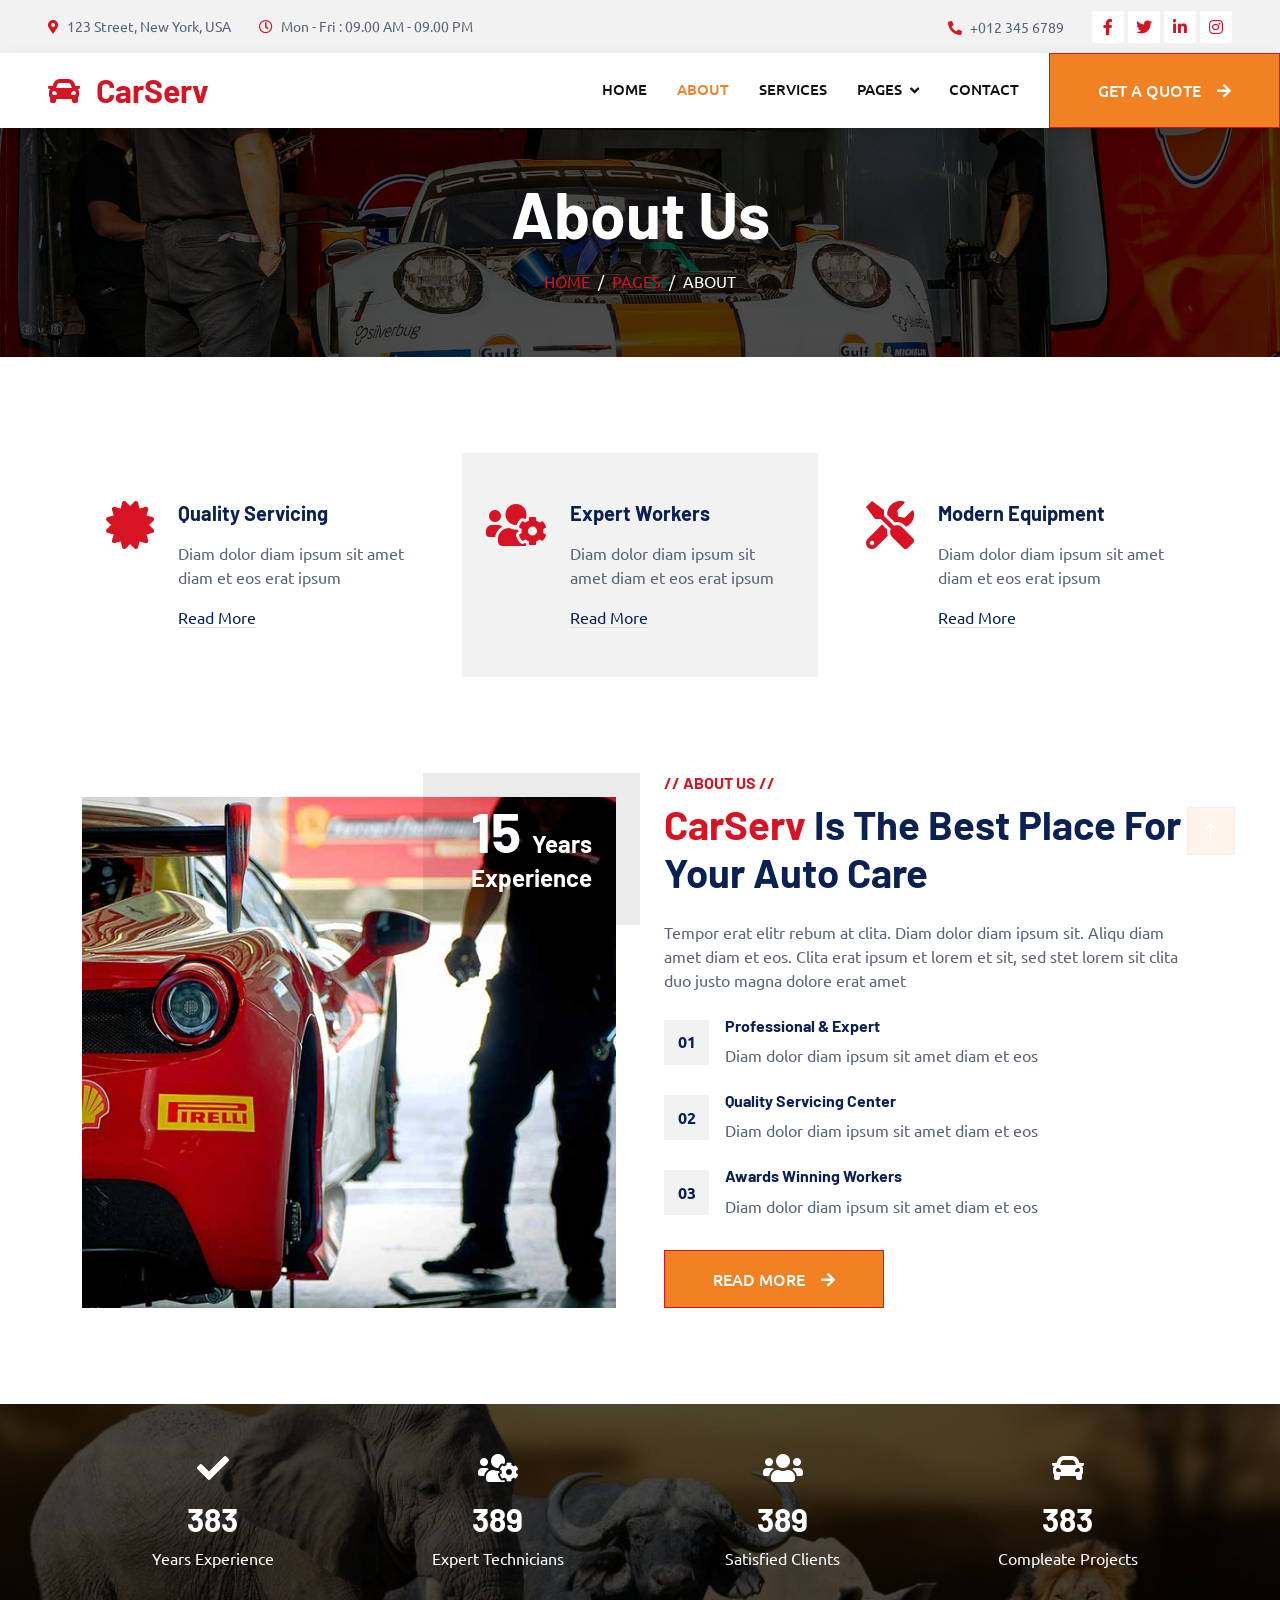
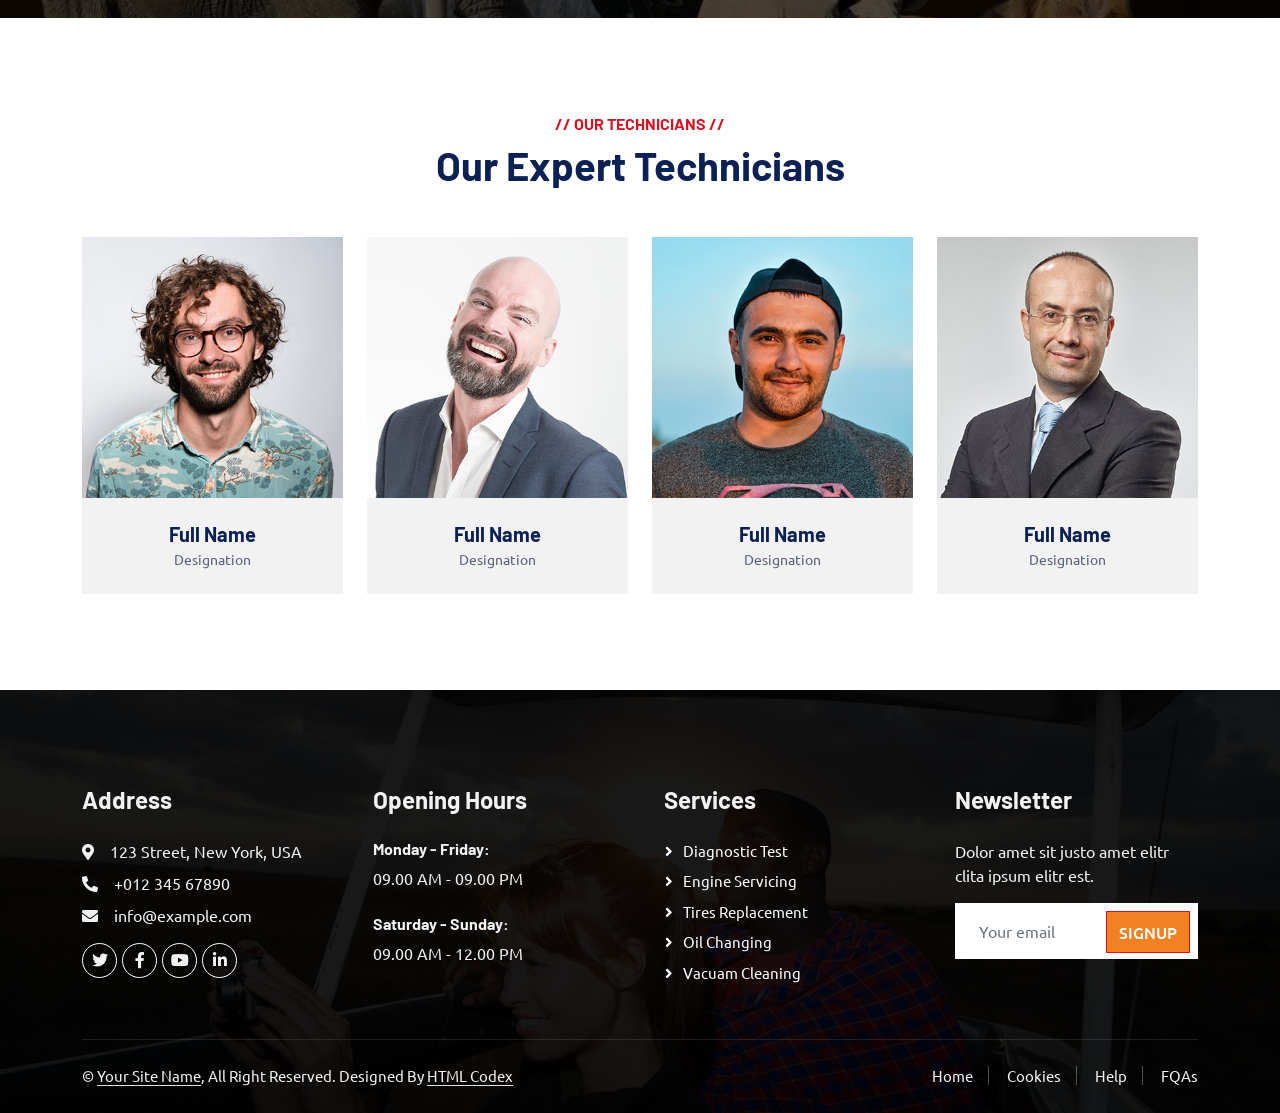
==== about.html @ f70b6764 "Add files via upload" ====
<!DOCTYPE html>
<html lang="en">

<head>
    <meta charset="utf-8">
    <title>CarServ - Car Repair HTML Template</title>
    <meta content="width=device-width, initial-scale=1.0" name="viewport">
    <meta content="" name="keywords">
    <meta content="" name="description">

    <!-- Favicon -->
    <link href="img/favicon.ico" rel="icon">

    <!-- Google Web Fonts -->
    <link rel="preconnect" href="https://fonts.googleapis.com">
    <link rel="preconnect" href="https://fonts.gstatic.com" crossorigin>
    <link href="https://fonts.googleapis.com/css2?family=Barlow:wght@600;700&family=Ubuntu:wght@400;500&display=swap" rel="stylesheet"> 

    <!-- Icon Font Stylesheet -->
    <link href="https://cdnjs.cloudflare.com/ajax/libs/font-awesome/5.10.0/css/all.min.css" rel="stylesheet">
    <link href="https://cdn.jsdelivr.net/npm/bootstrap-icons@1.4.1/font/bootstrap-icons.css" rel="stylesheet">

    <!-- Libraries Stylesheet -->
    <link href="lib/animate/animate.min.css" rel="stylesheet">
    <link href="lib/owlcarousel/assets/owl.carousel.min.css" rel="stylesheet">
    <link href="lib/tempusdominus/css/tempusdominus-bootstrap-4.min.css" rel="stylesheet" />

    <!-- Customized Bootstrap Stylesheet -->
    <link href="css/bootstrap.min.css" rel="stylesheet">

    <!-- Template Stylesheet -->
    <link href="css/style.css" rel="stylesheet">
</head>

<body>
    <!-- Spinner Start -->
    <div id="spinner" class="show bg-white position-fixed translate-middle w-100 vh-100 top-50 start-50 d-flex align-items-center justify-content-center">
        <div class="spinner-border text-primary" style="width: 3rem; height: 3rem;" role="status">
            <span class="sr-only">Loading...</span>
        </div>
    </div>
    <!-- Spinner End -->


    <!-- Topbar Start -->
    <div class="container-fluid bg-light p-0">
        <div class="row gx-0 d-none d-lg-flex">
            <div class="col-lg-7 px-5 text-start">
                <div class="h-100 d-inline-flex align-items-center py-3 me-4">
                    <small class="fa fa-map-marker-alt text-primary me-2"></small>
                    <small>123 Street, New York, USA</small>
                </div>
                <div class="h-100 d-inline-flex align-items-center py-3">
                    <small class="far fa-clock text-primary me-2"></small>
                    <small>Mon - Fri : 09.00 AM - 09.00 PM</small>
                </div>
            </div>
            <div class="col-lg-5 px-5 text-end">
                <div class="h-100 d-inline-flex align-items-center py-3 me-4">
                    <small class="fa fa-phone-alt text-primary me-2"></small>
                    <small>+012 345 6789</small>
                </div>
                <div class="h-100 d-inline-flex align-items-center">
                    <a class="btn btn-sm-square bg-white text-primary me-1" href=""><i class="fab fa-facebook-f"></i></a>
                    <a class="btn btn-sm-square bg-white text-primary me-1" href=""><i class="fab fa-twitter"></i></a>
                    <a class="btn btn-sm-square bg-white text-primary me-1" href=""><i class="fab fa-linkedin-in"></i></a>
                    <a class="btn btn-sm-square bg-white text-primary me-0" href=""><i class="fab fa-instagram"></i></a>
                </div>
            </div>
        </div>
    </div>
    <!-- Topbar End -->


    <!-- Navbar Start -->
    <nav class="navbar navbar-expand-lg bg-white navbar-light shadow sticky-top p-0">
        <a href="index.html" class="navbar-brand d-flex align-items-center px-4 px-lg-5">
            <h2 class="m-0 text-primary"><i class="fa fa-car me-3"></i>CarServ</h2>
        </a>
        <button type="button" class="navbar-toggler me-4" data-bs-toggle="collapse" data-bs-target="#navbarCollapse">
            <span class="navbar-toggler-icon"></span>
        </button>
        <div class="collapse navbar-collapse" id="navbarCollapse">
            <div class="navbar-nav ms-auto p-4 p-lg-0">
                <a href="index.html" class="nav-item nav-link">Home</a>
                <a href="about.html" class="nav-item nav-link active">About</a>
                <a href="service.html" class="nav-item nav-link">Services</a>
                <div class="nav-item dropdown">
                    <a href="#" class="nav-link dropdown-toggle" data-bs-toggle="dropdown">Pages</a>
                    <div class="dropdown-menu fade-up m-0">
                        <a href="booking.html" class="dropdown-item">Booking</a>
                        <a href="team.html" class="dropdown-item">Technicians</a>
                        <a href="testimonial.html" class="dropdown-item">Testimonial</a>
                        <a href="404.html" class="dropdown-item">404 Page</a>
                    </div>
                </div>
                <a href="contact.html" class="nav-item nav-link">Contact</a>
            </div>
            <a href="" class="btn btn-primary py-4 px-lg-5 d-none d-lg-block">Get A Quote<i class="fa fa-arrow-right ms-3"></i></a>
        </div>
    </nav>
    <!-- Navbar End -->


    <!-- Page Header Start -->
    <div class="container-fluid page-header mb-5 p-0" style="background-image: url(img/carousel-bg-1.jpg);">
        <div class="container-fluid page-header-inner py-5">
            <div class="container text-center">
                <h1 class="display-3 text-white mb-3 animated slideInDown">About Us</h1>
                <nav aria-label="breadcrumb">
                    <ol class="breadcrumb justify-content-center text-uppercase">
                        <li class="breadcrumb-item"><a href="#">Home</a></li>
                        <li class="breadcrumb-item"><a href="#">Pages</a></li>
                        <li class="breadcrumb-item text-white active" aria-current="page">About</li>
                    </ol>
                </nav>
            </div>
        </div>
    </div>
    <!-- Page Header End -->


    <!-- Service Start -->
    <div class="container-xxl py-5">
        <div class="container">
            <div class="row g-4">
                <div class="col-lg-4 col-md-6 wow fadeInUp" data-wow-delay="0.1s">
                    <div class="d-flex py-5 px-4">
                        <i class="fa fa-certificate fa-3x text-primary flex-shrink-0"></i>
                        <div class="ps-4">
                            <h5 class="mb-3">Quality Servicing</h5>
                            <p>Diam dolor diam ipsum sit amet diam et eos erat ipsum</p>
                            <a class="text-secondary border-bottom" href="">Read More</a>
                        </div>
                    </div>
                </div>
                <div class="col-lg-4 col-md-6 wow fadeInUp" data-wow-delay="0.3s">
                    <div class="d-flex bg-light py-5 px-4">
                        <i class="fa fa-users-cog fa-3x text-primary flex-shrink-0"></i>
                        <div class="ps-4">
                            <h5 class="mb-3">Expert Workers</h5>
                            <p>Diam dolor diam ipsum sit amet diam et eos erat ipsum</p>
                            <a class="text-secondary border-bottom" href="">Read More</a>
                        </div>
                    </div>
                </div>
                <div class="col-lg-4 col-md-6 wow fadeInUp" data-wow-delay="0.5s">
                    <div class="d-flex py-5 px-4">
                        <i class="fa fa-tools fa-3x text-primary flex-shrink-0"></i>
                        <div class="ps-4">
                            <h5 class="mb-3">Modern Equipment</h5>
                            <p>Diam dolor diam ipsum sit amet diam et eos erat ipsum</p>
                            <a class="text-secondary border-bottom" href="">Read More</a>
                        </div>
                    </div>
                </div>
            </div>
        </div>
    </div>
    <!-- Service End -->


    <!-- About Start -->
    <div class="container-xxl py-5">
        <div class="container">
            <div class="row g-5">
                <div class="col-lg-6 pt-4" style="min-height: 400px;">
                    <div class="position-relative h-100 wow fadeIn" data-wow-delay="0.1s">
                        <img class="position-absolute img-fluid w-100 h-100" src="img/about.jpg" style="object-fit: cover;" alt="">
                        <div class="position-absolute top-0 end-0 mt-n4 me-n4 py-4 px-5" style="background: rgba(0, 0, 0, .08);">
                            <h1 class="display-4 text-white mb-0">15 <span class="fs-4">Years</span></h1>
                            <h4 class="text-white">Experience</h4>
                        </div>
                    </div>
                </div>
                <div class="col-lg-6">
                    <h6 class="text-primary text-uppercase">// About Us //</h6>
                    <h1 class="mb-4"><span class="text-primary">CarServ</span> Is The Best Place For Your Auto Care</h1>
                    <p class="mb-4">Tempor erat elitr rebum at clita. Diam dolor diam ipsum sit. Aliqu diam amet diam et eos. Clita erat ipsum et lorem et sit, sed stet lorem sit clita duo justo magna dolore erat amet</p>
                    <div class="row g-4 mb-3 pb-3">
                        <div class="col-12 wow fadeIn" data-wow-delay="0.1s">
                            <div class="d-flex">
                                <div class="bg-light d-flex flex-shrink-0 align-items-center justify-content-center mt-1" style="width: 45px; height: 45px;">
                                    <span class="fw-bold text-secondary">01</span>
                                </div>
                                <div class="ps-3">
                                    <h6>Professional & Expert</h6>
                                    <span>Diam dolor diam ipsum sit amet diam et eos</span>
                                </div>
                            </div>
                        </div>
                        <div class="col-12 wow fadeIn" data-wow-delay="0.3s">
                            <div class="d-flex">
                                <div class="bg-light d-flex flex-shrink-0 align-items-center justify-content-center mt-1" style="width: 45px; height: 45px;">
                                    <span class="fw-bold text-secondary">02</span>
                                </div>
                                <div class="ps-3">
                                    <h6>Quality Servicing Center</h6>
                                    <span>Diam dolor diam ipsum sit amet diam et eos</span>
                                </div>
                            </div>
                        </div>
                        <div class="col-12 wow fadeIn" data-wow-delay="0.5s">
                            <div class="d-flex">
                                <div class="bg-light d-flex flex-shrink-0 align-items-center justify-content-center mt-1" style="width: 45px; height: 45px;">
                                    <span class="fw-bold text-secondary">03</span>
                                </div>
                                <div class="ps-3">
                                    <h6>Awards Winning Workers</h6>
                                    <span>Diam dolor diam ipsum sit amet diam et eos</span>
                                </div>
                            </div>
                        </div>
                    </div>
                    <a href="" class="btn btn-primary py-3 px-5">Read More<i class="fa fa-arrow-right ms-3"></i></a>
                </div>
            </div>
        </div>
    </div>
    <!-- About End -->


    <!-- Fact Start -->
    <div class="container-fluid fact bg-dark my-5 py-5">
        <div class="container">
            <div class="row g-4">
                <div class="col-md-6 col-lg-3 text-center wow fadeIn" data-wow-delay="0.1s">
                    <i class="fa fa-check fa-2x text-white mb-3"></i>
                    <h2 class="text-white mb-2" data-toggle="counter-up">1234</h2>
                    <p class="text-white mb-0">Years Experience</p>
                </div>
                <div class="col-md-6 col-lg-3 text-center wow fadeIn" data-wow-delay="0.3s">
                    <i class="fa fa-users-cog fa-2x text-white mb-3"></i>
                    <h2 class="text-white mb-2" data-toggle="counter-up">1234</h2>
                    <p class="text-white mb-0">Expert Technicians</p>
                </div>
                <div class="col-md-6 col-lg-3 text-center wow fadeIn" data-wow-delay="0.5s">
                    <i class="fa fa-users fa-2x text-white mb-3"></i>
                    <h2 class="text-white mb-2" data-toggle="counter-up">1234</h2>
                    <p class="text-white mb-0">Satisfied Clients</p>
                </div>
                <div class="col-md-6 col-lg-3 text-center wow fadeIn" data-wow-delay="0.7s">
                    <i class="fa fa-car fa-2x text-white mb-3"></i>
                    <h2 class="text-white mb-2" data-toggle="counter-up">1234</h2>
                    <p class="text-white mb-0">Compleate Projects</p>
                </div>
            </div>
        </div>
    </div>
    <!-- Fact End -->


    <!-- Team Start -->
    <div class="container-xxl py-5">
        <div class="container">
            <div class="text-center wow fadeInUp" data-wow-delay="0.1s">
                <h6 class="text-primary text-uppercase">// Our Technicians //</h6>
                <h1 class="mb-5">Our Expert Technicians</h1>
            </div>
            <div class="row g-4">
                <div class="col-lg-3 col-md-6 wow fadeInUp" data-wow-delay="0.1s">
                    <div class="team-item">
                        <div class="position-relative overflow-hidden">
                            <img class="img-fluid" src="img/team-1.jpg" alt="">
                            <div class="team-overlay position-absolute start-0 top-0 w-100 h-100">
                                <a class="btn btn-square mx-1" href=""><i class="fab fa-facebook-f"></i></a>
                                <a class="btn btn-square mx-1" href=""><i class="fab fa-twitter"></i></a>
                                <a class="btn btn-square mx-1" href=""><i class="fab fa-instagram"></i></a>
                            </div>
                        </div>
                        <div class="bg-light text-center p-4">
                            <h5 class="fw-bold mb-0">Full Name</h5>
                            <small>Designation</small>
                        </div>
                    </div>
                </div>
                <div class="col-lg-3 col-md-6 wow fadeInUp" data-wow-delay="0.3s">
                    <div class="team-item">
                        <div class="position-relative overflow-hidden">
                            <img class="img-fluid" src="img/team-2.jpg" alt="">
                            <div class="team-overlay position-absolute start-0 top-0 w-100 h-100">
                                <a class="btn btn-square mx-1" href=""><i class="fab fa-facebook-f"></i></a>
                                <a class="btn btn-square mx-1" href=""><i class="fab fa-twitter"></i></a>
                                <a class="btn btn-square mx-1" href=""><i class="fab fa-instagram"></i></a>
                            </div>
                        </div>
                        <div class="bg-light text-center p-4">
                            <h5 class="fw-bold mb-0">Full Name</h5>
                            <small>Designation</small>
                        </div>
                    </div>
                </div>
                <div class="col-lg-3 col-md-6 wow fadeInUp" data-wow-delay="0.5s">
                    <div class="team-item">
                        <div class="position-relative overflow-hidden">
                            <img class="img-fluid" src="img/team-3.jpg" alt="">
                            <div class="team-overlay position-absolute start-0 top-0 w-100 h-100">
                                <a class="btn btn-square mx-1" href=""><i class="fab fa-facebook-f"></i></a>
                                <a class="btn btn-square mx-1" href=""><i class="fab fa-twitter"></i></a>
                                <a class="btn btn-square mx-1" href=""><i class="fab fa-instagram"></i></a>
                            </div>
                        </div>
                        <div class="bg-light text-center p-4">
                            <h5 class="fw-bold mb-0">Full Name</h5>
                            <small>Designation</small>
                        </div>
                    </div>
                </div>
                <div class="col-lg-3 col-md-6 wow fadeInUp" data-wow-delay="0.7s">
                    <div class="team-item">
                        <div class="position-relative overflow-hidden">
                            <img class="img-fluid" src="img/team-4.jpg" alt="">
                            <div class="team-overlay position-absolute start-0 top-0 w-100 h-100">
                                <a class="btn btn-square mx-1" href=""><i class="fab fa-facebook-f"></i></a>
                                <a class="btn btn-square mx-1" href=""><i class="fab fa-twitter"></i></a>
                                <a class="btn btn-square mx-1" href=""><i class="fab fa-instagram"></i></a>
                            </div>
                        </div>
                        <div class="bg-light text-center p-4">
                            <h5 class="fw-bold mb-0">Full Name</h5>
                            <small>Designation</small>
                        </div>
                    </div>
                </div>
            </div>
        </div>
    </div>
    <!-- Team End -->
        

    <!-- Footer Start -->
    <div class="container-fluid bg-dark text-light footer pt-5 mt-5 wow fadeIn" data-wow-delay="0.1s">
        <div class="container py-5">
            <div class="row g-5">
                <div class="col-lg-3 col-md-6">
                    <h4 class="text-light mb-4">Address</h4>
                    <p class="mb-2"><i class="fa fa-map-marker-alt me-3"></i>123 Street, New York, USA</p>
                    <p class="mb-2"><i class="fa fa-phone-alt me-3"></i>+012 345 67890</p>
                    <p class="mb-2"><i class="fa fa-envelope me-3"></i>info@example.com</p>
                    <div class="d-flex pt-2">
                        <a class="btn btn-outline-light btn-social" href=""><i class="fab fa-twitter"></i></a>
                        <a class="btn btn-outline-light btn-social" href=""><i class="fab fa-facebook-f"></i></a>
                        <a class="btn btn-outline-light btn-social" href=""><i class="fab fa-youtube"></i></a>
                        <a class="btn btn-outline-light btn-social" href=""><i class="fab fa-linkedin-in"></i></a>
                    </div>
                </div>
                <div class="col-lg-3 col-md-6">
                    <h4 class="text-light mb-4">Opening Hours</h4>
                    <h6 class="text-light">Monday - Friday:</h6>
                    <p class="mb-4">09.00 AM - 09.00 PM</p>
                    <h6 class="text-light">Saturday - Sunday:</h6>
                    <p class="mb-0">09.00 AM - 12.00 PM</p>
                </div>
                <div class="col-lg-3 col-md-6">
                    <h4 class="text-light mb-4">Services</h4>
                    <a class="btn btn-link" href="">Diagnostic Test</a>
                    <a class="btn btn-link" href="">Engine Servicing</a>
                    <a class="btn btn-link" href="">Tires Replacement</a>
                    <a class="btn btn-link" href="">Oil Changing</a>
                    <a class="btn btn-link" href="">Vacuam Cleaning</a>
                </div>
                <div class="col-lg-3 col-md-6">
                    <h4 class="text-light mb-4">Newsletter</h4>
                    <p>Dolor amet sit justo amet elitr clita ipsum elitr est.</p>
                    <div class="position-relative mx-auto" style="max-width: 400px;">
                        <input class="form-control border-0 w-100 py-3 ps-4 pe-5" type="text" placeholder="Your email">
                        <button type="button" class="btn btn-primary py-2 position-absolute top-0 end-0 mt-2 me-2">SignUp</button>
                    </div>
                </div>
            </div>
        </div>
        <div class="container">
            <div class="copyright">
                <div class="row">
                    <div class="col-md-6 text-center text-md-start mb-3 mb-md-0">
                        &copy; <a class="border-bottom" href="#">Your Site Name</a>, All Right Reserved.

                        <!--/*** This template is free as long as you keep the footer author’s credit link/attribution link/backlink. If you'd like to use the template without the footer author’s credit link/attribution link/backlink, you can purchase the Credit Removal License from "https://htmlcodex.com/credit-removal". Thank you for your support. ***/-->
                        Designed By <a class="border-bottom" href="https://htmlcodex.com">HTML Codex</a>
                    </div>
                    <div class="col-md-6 text-center text-md-end">
                        <div class="footer-menu">
                            <a href="">Home</a>
                            <a href="">Cookies</a>
                            <a href="">Help</a>
                            <a href="">FQAs</a>
                        </div>
                    </div>
                </div>
            </div>
        </div>
    </div>
    <!-- Footer End -->


    <!-- Back to Top -->
    <a href="#" class="btn btn-lg btn-primary btn-lg-square back-to-top"><i class="bi bi-arrow-up"></i></a>


    <!-- JavaScript Libraries -->
    <script src="https://code.jquery.com/jquery-3.4.1.min.js"></script>
    <script src="https://cdn.jsdelivr.net/npm/bootstrap@5.0.0/dist/js/bootstrap.bundle.min.js"></script>
    <script src="lib/wow/wow.min.js"></script>
    <script src="lib/easing/easing.min.js"></script>
    <script src="lib/waypoints/waypoints.min.js"></script>
    <script src="lib/counterup/counterup.min.js"></script>
    <script src="lib/owlcarousel/owl.carousel.min.js"></script>
    <script src="lib/tempusdominus/js/moment.min.js"></script>
    <script src="lib/tempusdominus/js/moment-timezone.min.js"></script>
    <script src="lib/tempusdominus/js/tempusdominus-bootstrap-4.min.js"></script>

    <!-- Template Javascript -->
    <script src="js/main.js"></script>
</body>

</html>
---- css/style.css ----
/********** Template CSS **********/
:root {
    --primary: #D81324;
    --secondary: #0B2154;
    --light: #F2F2F2;
    --dark: #111111;
}

.fw-medium {
    font-weight: 600 !important;
}

.back-to-top {
    position: fixed;
    display: none;
    right: 45px;
    bottom: 45px;
    z-index: 99;
}


/*** Spinner ***/
#spinner {
    opacity: 0;
    visibility: hidden;
    transition: opacity .5s ease-out, visibility 0s linear .5s;
    z-index: 99999;
}

#spinner.show {
    transition: opacity .5s ease-out, visibility 0s linear 0s;
    visibility: visible;
    opacity: 1;
}


/*** Button ***/
.btn {
    font-weight: 500;
    text-transform: uppercase;
    transition: .5s;
}

.btn.btn-primary,
.btn.btn-secondary {
    color: #FFFFFF;
	background: #F28123;
}

.btn-square {
    width: 38px;
    height: 38px;
}

.btn-sm-square {
    width: 32px;
    height: 32px;
}

.btn-lg-square {
    width: 48px;
    height: 48px;
}

.btn-square,
.btn-sm-square,
.btn-lg-square {
    padding: 0;
    display: flex;
    align-items: center;
    justify-content: center;
    font-weight: normal;
    border-radius: 2px;
}


/*** Navbar ***/
.navbar .dropdown-toggle::after {
    border: none;
    content: "\f107";
    font-family: "Font Awesome 5 Free";
    font-weight: 900;
    vertical-align: middle;
    margin-left: 8px;
}

.navbar-light .navbar-nav .nav-link {
    margin-right: 30px;
    padding: 25px 0;
    color: #FFFFFF;
    font-size: 15px;
    text-transform: uppercase;
    outline: none;
}

.navbar-light .navbar-nav .nav-link:hover,
.navbar-light .navbar-nav .nav-link.active {
   
	color: #F28123;
}

@media (max-width: 991.98px) {
    .navbar-light .navbar-nav .nav-link  {
        margin-right: 0;
        padding: 10px 0;
    }

    .navbar-light .navbar-nav {
        border-top: 1px solid #EEEEEE;
    }
}

.navbar-light .navbar-brand,
.navbar-light a.btn {
    height: 75px;
}

.navbar-light .navbar-nav .nav-link {
    color: var(--dark);
    font-weight: 500;
}

.navbar-light.sticky-top {
    top: -100px;
    transition: .5s;
}

@media (min-width: 992px) {
    .navbar .nav-item .dropdown-menu {
        display: block;
        border: none;
        margin-top: 0;
        top: 150%;
        opacity: 0;
        visibility: hidden;
        transition: .5s;
    }

    .navbar .nav-item:hover .dropdown-menu {
        top: 100%;
        visibility: visible;
        transition: .5s;
        opacity: 1;
    }
}


/*** Header ***/
/* Make the caption cover the entire image */
#header-carousel .carousel-item .carousel-caption {
    position: absolute !important;
    inset: 0 !important;

    width: 100%;
    height: 720px;

    margin: 0;
    padding: 0;

    display: flex;
    align-items: center;

    background: rgba(0, 0, 0, 0.7);

    z-index: 1;
}

.carousel-control-prev,
.carousel-control-next {
    width: 10%;
}

.carousel-control-prev-icon,
.carousel-control-next-icon {
    width: 3rem;
    height: 3rem;
}

@media (max-width: 768px) {
    #header-carousel .carousel-item {
        position: relative;
        min-height: 450px;
    }
    
    #header-carousel .carousel-item img {
        position: absolute;
        width: 100%;
        height: 100%;
        object-fit: cover;
    }
}

.page-header {
    background-position: center center;
    background-repeat: no-repeat;
    background-size: cover;
}

.page-header-inner {
    background: rgba(0, 0, 0, .7);
}

.breadcrumb-item + .breadcrumb-item::before {
    color: var(--light);
}


/*** Facts ***/
.fact {
    background: linear-gradient(rgba(0, 0, 0, .7), rgba(0, 0, 0, .7)), url(../img/animals.jfif);
    background-position: center center;
    background-repeat: no-repeat;
    background-size: cover;
}


/*** Service ***/
.service .nav .nav-link {
    background: var(--light);
    transition: .5s;
	
}

.service .nav .nav-link.active {
    background: var(--primary);
	
}

.service .nav .nav-link.active h4 {
   color: #F28123; !important;
}


/*** Booking ***/
.booking {
    background: linear-gradient(rgba(0, 0, 0, .7), rgba(0, 0, 0, .7)), url(../img/cheetar.jpeg) center center no-repeat;
    background-size: cover;
}

.bootstrap-datetimepicker-widget.bottom {
    top: auto !important;
}

.bootstrap-datetimepicker-widget .table * {
    border-bottom-width: 0px;
}

.bootstrap-datetimepicker-widget .table th {
    font-weight: 500;
}

.bootstrap-datetimepicker-widget.dropdown-menu {
    padding: 10px;
    border-radius: 2px;
}

.bootstrap-datetimepicker-widget table td.active,
.bootstrap-datetimepicker-widget table td.active:hover {
    background: var(--primary);
}

.bootstrap-datetimepicker-widget table td.today::before {
    border-bottom-color: var(--primary);
}


/*** Team ***/
.team-item .team-overlay {
    display: flex;
    align-items: center;
    justify-content: center;
    background: var(--primary);
    transform: scale(0);
    transition: .5s;
}

.team-item:hover .team-overlay {
    transform: scale(1);
}

.team-item .team-overlay .btn {
    color: var(--primary);
    background: #FFFFFF;
}

.team-item .team-overlay .btn:hover {
    color: #FFFFFF;
    background: var(--secondary)
}


/*** Testimonial ***/
.testimonial-carousel .owl-item .testimonial-text,
.testimonial-carousel .owl-item.center .testimonial-text * {
    transition: .5s;
}

.testimonial-carousel .owl-item.center .testimonial-text {
    background: var(--primary) !important;
}

.testimonial-carousel .owl-item.center .testimonial-text * {
    color: #FFFFFF !important;
}

.testimonial-carousel .owl-dots {
    margin-top: 24px;
    display: flex;
    align-items: flex-end;
    justify-content: center;
}

.testimonial-carousel .owl-dot {
    position: relative;
    display: inline-block;
    margin: 0 5px;
    width: 15px;
    height: 15px;
    border: 1px solid #CCCCCC;
    transition: .5s;
}

.testimonial-carousel .owl-dot.active {
    background: var(--primary);
    border-color: var(--primary);
}


/*** Footer ***/
.footer {
    background: linear-gradient(rgba(0, 0, 0, .9), rgba(0, 0, 0, .9)), url(../img/experience.jfif) center center no-repeat;
    background-size: cover;
}

.footer .btn.btn-social {
    margin-right: 5px;
    width: 35px;
    height: 35px;
    display: flex;
    align-items: center;
    justify-content: center;
    color: var(--light);
    border: 1px solid #FFFFFF;
    border-radius: 35px;
    transition: .3s;
}

.footer .btn.btn-social:hover {
    color: var(--primary);
}

.footer .btn.btn-link {
    display: block;
    margin-bottom: 5px;
    padding: 0;
    text-align: left;
    color: #FFFFFF;
    font-size: 15px;
    font-weight: normal;
    text-transform: capitalize;
    transition: .3s;
}

.footer .btn.btn-link::before {
    position: relative;
    content: "\f105";
    font-family: "Font Awesome 5 Free";
    font-weight: 900;
    margin-right: 10px;
}

.footer .btn.btn-link:hover {
    letter-spacing: 1px;
    box-shadow: none;
}

.footer .copyright {
    padding: 25px 0;
    font-size: 15px;
    border-top: 1px solid rgba(256, 256, 256, .1);
}

.footer .copyright a {
    color: var(--light);
}

.footer .footer-menu a {
    margin-right: 15px;
    padding-right: 15px;
    border-right: 1px solid rgba(255, 255, 255, .3);
}

.footer .footer-menu a:last-child {
    margin-right: 0;
    padding-right: 0;
    border-right: none;
}
/* Keep the topbar in its normal position */
.container-fluid.bg-light.p-0 {
    position: relative;
    z-index: 1020;
}

/* Navbar */
.navbar.sticky-top {
    position: sticky;
    top: 0;
    z-index: 1030;
}

/* Carousel - normal positioning */
#header-carousel {
    position: relative;
    margin-top: 0;
    width: 100%;
}

/* Desktop screens only */
@media (min-width: 992px) {
    #header-carousel {
        margin-top: -15px;
    }
}

/* Tablets and mobile phones */
@media (max-width: 991.98px) {
    #header-carousel {
        margin-top: 0;
    }

    .navbar-brand {
        padding-left: 15px !important;
        padding-right: 15px !important;
    }

    .navbar-toggler {
        margin-right: 15px !important;
    }
}

#header-carousel .carousel-item {
    position: relative;
    height: 620px;
    overflow: hidden;
}

/* Ensure carousel images remain responsive */
#header-carousel .carousel-item > img {
    display: block;
    width: 100%;
    height: 100%;
    object-fit: cover;
    object-position: center;
}


/* Wider screens - laptops and desktops */
@media (min-width: 1200px) {
    #header-carousel .carousel-caption {
        transform: translateY(-100px);
    }
}

/* Smaller laptops */
@media (min-width: 992px) and (max-width: 1199.98px) {
    #header-carousel .carousel-caption {
        transform: translateY(-35px);
    }
}

/* Tablets and phones - retain original positioning */
@media (max-width: 991.98px) {
    #header-carousel .carousel-caption {
        transform: none;
    }
}


.navbar-logo {
    height: 2px;
    width: auto;
    max-width: 220px;
    object-fit: contain;
    display: block;
}

/* Laptop and desktop */
@media (min-width: 992px) {
    .navbar-logo {
        height: 65px;
        max-width: 250px;
    }
}

/* Mobile devices */
@media (max-width: 576px) {
    .navbar-logo {
        height: 42px;
        max-width: 170px;
    }
}

.social-icon {
    color: #F28123;
    border: none;
}

.social-icon:hover {
    background-color: #d96d16;
    color: #ffffff;
}












/* Feature cards */
.feature-card {
    position: relative;
    min-height: 300px;
    display: flex;
    align-items: center;
    overflow: hidden;
    background-position: center;
    background-repeat: no-repeat;
    background-size: cover;
    border-radius: 8px;
    color: #fff;
    z-index: 1;
}

/* Dark overlay */
.feature-card::before {
    content: "";
    position: absolute;
    inset: 0;
    background: rgba(0, 0, 0, 0.60);
    z-index: -1;
}

/* Keep text above overlay */
.feature-content {
    position: relative;
    z-index: 2;
}

.feature-card h5 {
    color: #fff;
    font-weight: 700;
}

.feature-card p {
    color: #fff;
}

/* Individual background images */
.safari-guides {
    background-image: url('../img/guide.jfif');
}

.reliable-transport {
    background-image: url('../img/vehicle.jfif');
}

.travel-experiences {
    background-image: url('../img/experience.jfif');
}

/* Hover effect */
.feature-card {
    transition: transform 0.4s ease;
}

.feature-card:hover {
    transform: translateY(-5px);
}

.feature-card:hover::before {
    background: rgba(0, 0, 0, 0.45);
}
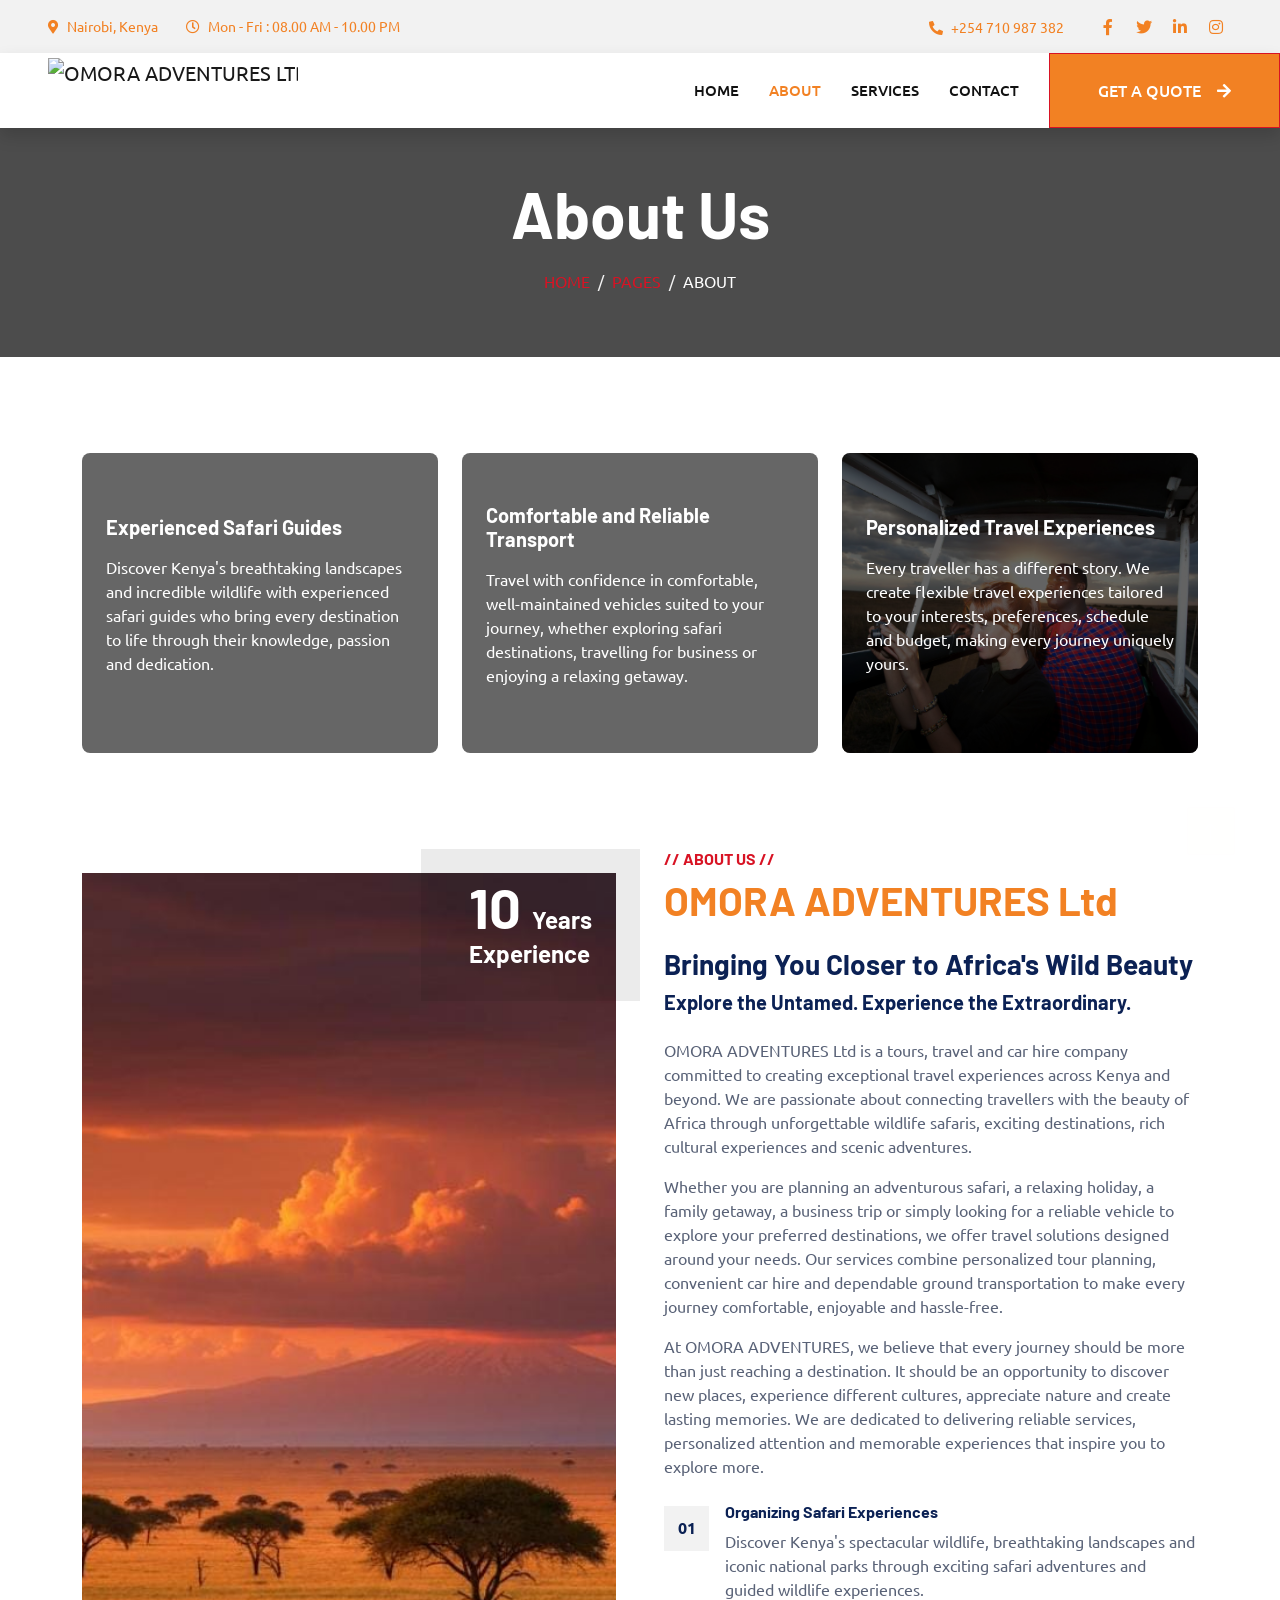
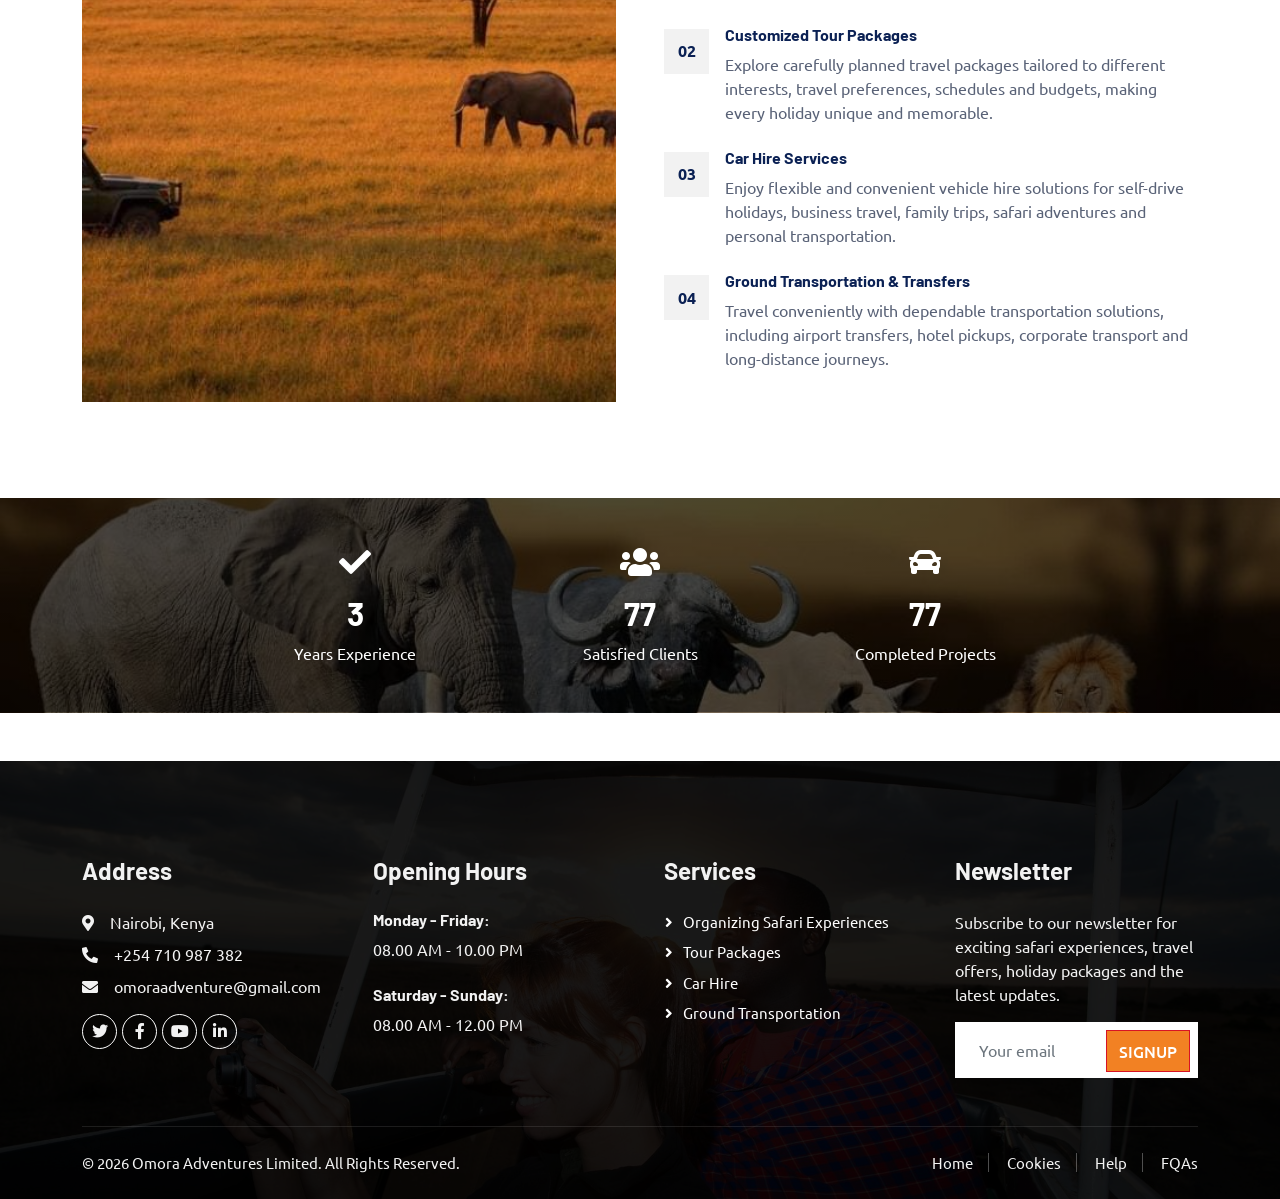
==== commit 9fc76dcc: "Add files via upload" ====
--- a/about.html
+++ b/about.html
@@ -3,13 +3,13 @@
 
 <head>
     <meta charset="utf-8">
-    <title>CarServ - Car Repair HTML Template</title>
+    <title>OMORA ADVENTURES LTD</title>
     <meta content="width=device-width, initial-scale=1.0" name="viewport">
     <meta content="" name="keywords">
     <meta content="" name="description">
 
     <!-- Favicon -->
-    <link href="img/favicon.ico" rel="icon">
+    <link href="img/logo.png" rel="icon">
 
     <!-- Google Web Fonts -->
     <link rel="preconnect" href="https://fonts.googleapis.com">
@@ -43,28 +43,28 @@
 
 
     <!-- Topbar Start -->
-    <div class="container-fluid bg-light p-0">
+    <div class="container-fluid bg-light p-0" style="color: #F28123; background-color: #F28123";>
         <div class="row gx-0 d-none d-lg-flex">
             <div class="col-lg-7 px-5 text-start">
                 <div class="h-100 d-inline-flex align-items-center py-3 me-4">
-                    <small class="fa fa-map-marker-alt text-primary me-2"></small>
-                    <small>123 Street, New York, USA</small>
+                    <small class="fa fa-map-marker-alt social-icon me-2"></small>
+                    <small>Nairobi, Kenya</small>
                 </div>
                 <div class="h-100 d-inline-flex align-items-center py-3">
-                    <small class="far fa-clock text-primary me-2"></small>
-                    <small>Mon - Fri : 09.00 AM - 09.00 PM</small>
+                    <small class="far fa-clock social-icon me-2"></small>
+                    <small>Mon - Fri : 08.00 AM - 10.00 PM</small>
                 </div>
             </div>
             <div class="col-lg-5 px-5 text-end">
                 <div class="h-100 d-inline-flex align-items-center py-3 me-4">
-                    <small class="fa fa-phone-alt text-primary me-2"></small>
-                    <small>+012 345 6789</small>
+                    <small class="fa fa-phone-alt  social-icon me-2"></small>
+                    <small>+254 710 987 382</small>
                 </div>
                 <div class="h-100 d-inline-flex align-items-center">
-                    <a class="btn btn-sm-square bg-white text-primary me-1" href=""><i class="fab fa-facebook-f"></i></a>
-                    <a class="btn btn-sm-square bg-white text-primary me-1" href=""><i class="fab fa-twitter"></i></a>
-                    <a class="btn btn-sm-square bg-white text-primary me-1" href=""><i class="fab fa-linkedin-in"></i></a>
-                    <a class="btn btn-sm-square bg-white text-primary me-0" href=""><i class="fab fa-instagram"></i></a>
+                    <a class="btn btn-sm-square social-icon me-1" href=""><i class="fab fa-facebook-f"></i></a>
+                    <a class="btn btn-sm-square social-icon me-1" href=""><i class="fab fa-twitter"></i></a>
+                    <a class="btn btn-sm-square social-icon me-1" href=""><i class="fab fa-linkedin-in"></i></a>
+                    <a class="btn btn-sm-square social-icon me-0" href=""><i class="fab fa-instagram"></i></a>
                 </div>
             </div>
         </div>
@@ -75,7 +75,9 @@
     <!-- Navbar Start -->
     <nav class="navbar navbar-expand-lg bg-white navbar-light shadow sticky-top p-0">
         <a href="index.html" class="navbar-brand d-flex align-items-center px-4 px-lg-5">
-            <h2 class="m-0 text-primary"><i class="fa fa-car me-3"></i>CarServ</h2>
+            <img src="img/logo.png"
+         class="navbar-logo"
+         alt="OMORA ADVENTURES LTD">
         </a>
         <button type="button" class="navbar-toggler me-4" data-bs-toggle="collapse" data-bs-target="#navbarCollapse">
             <span class="navbar-toggler-icon"></span>
@@ -85,7 +87,7 @@
                 <a href="index.html" class="nav-item nav-link">Home</a>
                 <a href="about.html" class="nav-item nav-link active">About</a>
                 <a href="service.html" class="nav-item nav-link">Services</a>
-                <div class="nav-item dropdown">
+                <!--<div class="nav-item dropdown">
                     <a href="#" class="nav-link dropdown-toggle" data-bs-toggle="dropdown">Pages</a>
                     <div class="dropdown-menu fade-up m-0">
                         <a href="booking.html" class="dropdown-item">Booking</a>
@@ -93,7 +95,7 @@
                         <a href="testimonial.html" class="dropdown-item">Testimonial</a>
                         <a href="404.html" class="dropdown-item">404 Page</a>
                     </div>
-                </div>
+                </div> -->
                 <a href="contact.html" class="nav-item nav-link">Contact</a>
             </div>
             <a href="" class="btn btn-primary py-4 px-lg-5 d-none d-lg-block">Get A Quote<i class="fa fa-arrow-right ms-3"></i></a>
@@ -103,7 +105,7 @@
 
 
     <!-- Page Header Start -->
-    <div class="container-fluid page-header mb-5 p-0" style="background-image: url(img/carousel-bg-1.jpg);">
+    <div class="container-fluid page-header mb-5 p-0" style="background-image: url(img/aboutUs.png);">
         <div class="container-fluid page-header-inner py-5">
             <div class="container text-center">
                 <h1 class="display-3 text-white mb-3 animated slideInDown">About Us</h1>
@@ -120,7 +122,7 @@
     <!-- Page Header End -->
 
 
-    <!-- Service Start -->
+    <!-- Service Start
     <div class="container-xxl py-5">
         <div class="container">
             <div class="row g-4">
@@ -156,176 +158,249 @@
                 </div>
             </div>
         </div>
-    </div>
+    </div> -->
     <!-- Service End -->
+	
+	
+	
+	
+	<div class="container-xxl py-5">
+    <div class="container">
+        <div class="row g-4">
+
+            <!-- Experienced Safari Guides -->
+          
+<!-- Experienced Safari Guides -->
+<div class="col-lg-4 col-md-6 wow fadeInUp" data-wow-delay="0.1s">
+    <div class="feature-card safari-guides-about py-5 px-4">
+        <div class="feature-content">
+            <h5 class="mb-3">Experienced Safari Guides</h5>
+            <p>Discover Kenya's breathtaking landscapes and incredible wildlife with experienced safari guides who bring every destination to life through their knowledge, passion and dedication.</p>
+            
+        </div>
+    </div>
+</div>
+
+<!-- Comfortable Transport -->
+<div class="col-lg-4 col-md-6 wow fadeInUp" data-wow-delay="0.3s">
+    <div class="feature-card reliable-transport-about py-5 px-4">
+        <div class="feature-content">
+            <h5 class="mb-3">Comfortable and Reliable Transport</h5>
+            <p>Travel with confidence in comfortable, well-maintained vehicles suited to your journey, whether exploring safari destinations, travelling for business or enjoying a relaxing getaway.</p>
+            
+        </div>
+    </div>
+</div>
+
+<!-- Personalized Experiences -->
+<div class="col-lg-4 col-md-6 wow fadeInUp" data-wow-delay="0.5s">
+    <div class="feature-card travel-experiences py-5 px-4">
+        <div class="feature-content">
+            <h5 class="mb-3">Personalized Travel Experiences</h5>
+            <p>Every traveller has a different story. We create flexible travel experiences tailored to your interests, preferences, schedule and budget, making every journey uniquely yours.</p>
+            
+        </div>
+    </div>
+</div>
+
+
+        </div>
+    </div>
+</div>
+	
+	
+	
+	
 
 
     <!-- About Start -->
     <div class="container-xxl py-5">
-        <div class="container">
-            <div class="row g-5">
-                <div class="col-lg-6 pt-4" style="min-height: 400px;">
-                    <div class="position-relative h-100 wow fadeIn" data-wow-delay="0.1s">
-                        <img class="position-absolute img-fluid w-100 h-100" src="img/about.jpg" style="object-fit: cover;" alt="">
-                        <div class="position-absolute top-0 end-0 mt-n4 me-n4 py-4 px-5" style="background: rgba(0, 0, 0, .08);">
-                            <h1 class="display-4 text-white mb-0">15 <span class="fs-4">Years</span></h1>
-                            <h4 class="text-white">Experience</h4>
-                        </div>
-                    </div>
-                </div>
-                <div class="col-lg-6">
-                    <h6 class="text-primary text-uppercase">// About Us //</h6>
-                    <h1 class="mb-4"><span class="text-primary">CarServ</span> Is The Best Place For Your Auto Care</h1>
-                    <p class="mb-4">Tempor erat elitr rebum at clita. Diam dolor diam ipsum sit. Aliqu diam amet diam et eos. Clita erat ipsum et lorem et sit, sed stet lorem sit clita duo justo magna dolore erat amet</p>
-                    <div class="row g-4 mb-3 pb-3">
-                        <div class="col-12 wow fadeIn" data-wow-delay="0.1s">
-                            <div class="d-flex">
-                                <div class="bg-light d-flex flex-shrink-0 align-items-center justify-content-center mt-1" style="width: 45px; height: 45px;">
-                                    <span class="fw-bold text-secondary">01</span>
-                                </div>
-                                <div class="ps-3">
-                                    <h6>Professional & Expert</h6>
-                                    <span>Diam dolor diam ipsum sit amet diam et eos</span>
-                                </div>
-                            </div>
-                        </div>
-                        <div class="col-12 wow fadeIn" data-wow-delay="0.3s">
-                            <div class="d-flex">
-                                <div class="bg-light d-flex flex-shrink-0 align-items-center justify-content-center mt-1" style="width: 45px; height: 45px;">
-                                    <span class="fw-bold text-secondary">02</span>
-                                </div>
-                                <div class="ps-3">
-                                    <h6>Quality Servicing Center</h6>
-                                    <span>Diam dolor diam ipsum sit amet diam et eos</span>
-                                </div>
-                            </div>
-                        </div>
-                        <div class="col-12 wow fadeIn" data-wow-delay="0.5s">
-                            <div class="d-flex">
-                                <div class="bg-light d-flex flex-shrink-0 align-items-center justify-content-center mt-1" style="width: 45px; height: 45px;">
-                                    <span class="fw-bold text-secondary">03</span>
-                                </div>
-                                <div class="ps-3">
-                                    <h6>Awards Winning Workers</h6>
-                                    <span>Diam dolor diam ipsum sit amet diam et eos</span>
-                                </div>
-                            </div>
-                        </div>
-                    </div>
-                    <a href="" class="btn btn-primary py-3 px-5">Read More<i class="fa fa-arrow-right ms-3"></i></a>
-                </div>
-            </div>
-        </div>
-    </div>
+    <div class="container">
+        <div class="row g-5">
+
+            <!-- About Image -->
+            <div class="col-lg-6 pt-4" style="min-height: 700px;">
+                <div class="position-relative h-100 wow fadeIn" data-wow-delay="0.1s">
+                    <img class="position-absolute img-fluid w-100 h-100"
+                         src="img/masaai.jfif"
+                         style="object-fit: cover;"
+                         alt="Discover Kenya with Omora Adventures">
+
+                    <div class="position-absolute top-0 end-0 mt-n4 me-n4 py-4 px-5"
+                         style="background: rgba(0, 0, 0, .08);">
+                        <h1 class="display-4 text-white mb-0">
+                            10 <span class="fs-4">Years</span>
+                        </h1>
+                        <h4 class="text-white">Experience</h4>
+                    </div>
+                </div>
+            </div>
+
+            <!-- About Content -->
+            <div class="col-lg-6">
+
+                <h6 class="text-primary text-uppercase">// About Us //</h6>
+
+                <h1 class="mb-4 animated fadeInUp" data-wow-delay="0.3s">
+                    <span style="color: #F28123;">OMORA ADVENTURES Ltd</span>
+                </h1>
+
+                <h3 class="animated slideInDown">
+                    Bringing You Closer to Africa's Wild Beauty
+                </h3>
+
+                <h5 class="animated slideInDown mb-4">
+                    Explore the Untamed. Experience the Extraordinary.
+                </h5>
+
+                <p class="mb-3">
+                    OMORA ADVENTURES Ltd is a tours, travel and car hire
+                    company committed to creating exceptional travel
+                    experiences across Kenya and beyond. We are passionate
+                    about connecting travellers with the beauty of Africa
+                    through unforgettable wildlife safaris, exciting
+                    destinations, rich cultural experiences and scenic
+                    adventures.
+                </p>
+
+                <p class="mb-3">
+                    Whether you are planning an adventurous safari, a
+                    relaxing holiday, a family getaway, a business trip
+                    or simply looking for a reliable vehicle to explore
+                    your preferred destinations, we offer travel solutions
+                    designed around your needs. Our services combine
+                    personalized tour planning, convenient car hire and
+                    dependable ground transportation to make every journey
+                    comfortable, enjoyable and hassle-free.
+                </p>
+
+                <p class="mb-4">
+                    At OMORA ADVENTURES, we believe that every journey
+                    should be more than just reaching a destination.
+                    It should be an opportunity to discover new places,
+                    experience different cultures, appreciate nature
+                    and create lasting memories. We are dedicated to
+                    delivering reliable services, personalized attention
+                    and memorable experiences that inspire you to explore
+                    more.
+                </p>
+
+                <!-- Services -->
+                <div class="row g-4 mb-3 pb-3">
+
+                    <div class="col-12 wow fadeIn" data-wow-delay="0.1s">
+                        <div class="d-flex">
+                            <div class="bg-light d-flex flex-shrink-0 align-items-center justify-content-center mt-1"
+                                 style="width: 45px; height: 45px;">
+                                <span class="fw-bold text-secondary">01</span>
+                            </div>
+                            <div class="ps-3">
+                                <h6>Organizing Safari Experiences</h6>
+                                <span>
+                                    Discover Kenya's spectacular wildlife,
+                                    breathtaking landscapes and iconic
+                                    national parks through exciting safari
+                                    adventures and guided wildlife
+                                    experiences.
+                                </span>
+                            </div>
+                        </div>
+                    </div>
+
+                    <div class="col-12 wow fadeIn" data-wow-delay="0.3s">
+                        <div class="d-flex">
+                            <div class="bg-light d-flex flex-shrink-0 align-items-center justify-content-center mt-1"
+                                 style="width: 45px; height: 45px;">
+                                <span class="fw-bold text-secondary">02</span>
+                            </div>
+                            <div class="ps-3">
+                                <h6>Customized Tour Packages</h6>
+                                <span>
+                                    Explore carefully planned travel
+                                    packages tailored to different interests,
+                                    travel preferences, schedules and
+                                    budgets, making every holiday unique
+                                    and memorable.
+                                </span>
+                            </div>
+                        </div>
+                    </div>
+
+                    <div class="col-12 wow fadeIn" data-wow-delay="0.5s">
+                        <div class="d-flex">
+                            <div class="bg-light d-flex flex-shrink-0 align-items-center justify-content-center mt-1"
+                                 style="width: 45px; height: 45px;">
+                                <span class="fw-bold text-secondary">03</span>
+                            </div>
+                            <div class="ps-3">
+                                <h6>Car Hire Services</h6>
+                                <span>
+                                    Enjoy flexible and convenient vehicle
+                                    hire solutions for self-drive holidays,
+                                    business travel, family trips, safari
+                                    adventures and personal transportation.
+                                </span>
+                            </div>
+                        </div>
+                    </div>
+
+                    <div class="col-12 wow fadeIn" data-wow-delay="0.7s">
+                        <div class="d-flex">
+                            <div class="bg-light d-flex flex-shrink-0 align-items-center justify-content-center mt-1"
+                                 style="width: 45px; height: 45px;">
+                                <span class="fw-bold text-secondary">04</span>
+                            </div>
+                            <div class="ps-3">
+                                <h6>Ground Transportation & Transfers</h6>
+                                <span>
+                                    Travel conveniently with dependable
+                                    transportation solutions, including
+                                    airport transfers, hotel pickups,
+                                    corporate transport and long-distance
+                                    journeys.
+                                </span>
+                            </div>
+                        </div>
+                    </div>
+
+                </div>
+
+
+            </div>
+        </div>
+    </div>
+</div>
     <!-- About End -->
 
 
     <!-- Fact Start -->
     <div class="container-fluid fact bg-dark my-5 py-5">
         <div class="container">
-            <div class="row g-4">
+            <div class="row g-4 justify-content-center">
                 <div class="col-md-6 col-lg-3 text-center wow fadeIn" data-wow-delay="0.1s">
-                    <i class="fa fa-check fa-2x text-white mb-3"></i>
-                    <h2 class="text-white mb-2" data-toggle="counter-up">1234</h2>
-                    <p class="text-white mb-0">Years Experience</p>
-                </div>
-                <div class="col-md-6 col-lg-3 text-center wow fadeIn" data-wow-delay="0.3s">
-                    <i class="fa fa-users-cog fa-2x text-white mb-3"></i>
-                    <h2 class="text-white mb-2" data-toggle="counter-up">1234</h2>
-                    <p class="text-white mb-0">Expert Technicians</p>
-                </div>
-                <div class="col-md-6 col-lg-3 text-center wow fadeIn" data-wow-delay="0.5s">
-                    <i class="fa fa-users fa-2x text-white mb-3"></i>
-                    <h2 class="text-white mb-2" data-toggle="counter-up">1234</h2>
-                    <p class="text-white mb-0">Satisfied Clients</p>
-                </div>
-                <div class="col-md-6 col-lg-3 text-center wow fadeIn" data-wow-delay="0.7s">
-                    <i class="fa fa-car fa-2x text-white mb-3"></i>
-                    <h2 class="text-white mb-2" data-toggle="counter-up">1234</h2>
-                    <p class="text-white mb-0">Compleate Projects</p>
-                </div>
+                <i class="fa fa-check fa-2x text-white mb-3"></i>
+                <h2 class="text-white mb-2" data-toggle="counter-up">10</h2>
+                <p class="text-white mb-0">Years Experience</p>
+            </div>
+
+            <div class="col-md-6 col-lg-3 text-center wow fadeIn" data-wow-delay="0.5s">
+                <i class="fa fa-users fa-2x text-white mb-3"></i>
+                <h2 class="text-white mb-2" data-toggle="counter-up">300 </h2>
+                <p class="text-white mb-0">Satisfied Clients</p>
+            </div>
+
+            <div class="col-md-6 col-lg-3 text-center wow fadeIn" data-wow-delay="0.7s">
+                <i class="fa fa-car fa-2x text-white mb-3"></i>
+                <h2 class="text-white mb-2" data-toggle="counter-up">300</h2>
+                <p class="text-white mb-0">Completed Projects</p>
+            </div>
             </div>
         </div>
     </div>
     <!-- Fact End -->
 
 
-    <!-- Team Start -->
-    <div class="container-xxl py-5">
-        <div class="container">
-            <div class="text-center wow fadeInUp" data-wow-delay="0.1s">
-                <h6 class="text-primary text-uppercase">// Our Technicians //</h6>
-                <h1 class="mb-5">Our Expert Technicians</h1>
-            </div>
-            <div class="row g-4">
-                <div class="col-lg-3 col-md-6 wow fadeInUp" data-wow-delay="0.1s">
-                    <div class="team-item">
-                        <div class="position-relative overflow-hidden">
-                            <img class="img-fluid" src="img/team-1.jpg" alt="">
-                            <div class="team-overlay position-absolute start-0 top-0 w-100 h-100">
-                                <a class="btn btn-square mx-1" href=""><i class="fab fa-facebook-f"></i></a>
-                                <a class="btn btn-square mx-1" href=""><i class="fab fa-twitter"></i></a>
-                                <a class="btn btn-square mx-1" href=""><i class="fab fa-instagram"></i></a>
-                            </div>
-                        </div>
-                        <div class="bg-light text-center p-4">
-                            <h5 class="fw-bold mb-0">Full Name</h5>
-                            <small>Designation</small>
-                        </div>
-                    </div>
-                </div>
-                <div class="col-lg-3 col-md-6 wow fadeInUp" data-wow-delay="0.3s">
-                    <div class="team-item">
-                        <div class="position-relative overflow-hidden">
-                            <img class="img-fluid" src="img/team-2.jpg" alt="">
-                            <div class="team-overlay position-absolute start-0 top-0 w-100 h-100">
-                                <a class="btn btn-square mx-1" href=""><i class="fab fa-facebook-f"></i></a>
-                                <a class="btn btn-square mx-1" href=""><i class="fab fa-twitter"></i></a>
-                                <a class="btn btn-square mx-1" href=""><i class="fab fa-instagram"></i></a>
-                            </div>
-                        </div>
-                        <div class="bg-light text-center p-4">
-                            <h5 class="fw-bold mb-0">Full Name</h5>
-                            <small>Designation</small>
-                        </div>
-                    </div>
-                </div>
-                <div class="col-lg-3 col-md-6 wow fadeInUp" data-wow-delay="0.5s">
-                    <div class="team-item">
-                        <div class="position-relative overflow-hidden">
-                            <img class="img-fluid" src="img/team-3.jpg" alt="">
-                            <div class="team-overlay position-absolute start-0 top-0 w-100 h-100">
-                                <a class="btn btn-square mx-1" href=""><i class="fab fa-facebook-f"></i></a>
-                                <a class="btn btn-square mx-1" href=""><i class="fab fa-twitter"></i></a>
-                                <a class="btn btn-square mx-1" href=""><i class="fab fa-instagram"></i></a>
-                            </div>
-                        </div>
-                        <div class="bg-light text-center p-4">
-                            <h5 class="fw-bold mb-0">Full Name</h5>
-                            <small>Designation</small>
-                        </div>
-                    </div>
-                </div>
-                <div class="col-lg-3 col-md-6 wow fadeInUp" data-wow-delay="0.7s">
-                    <div class="team-item">
-                        <div class="position-relative overflow-hidden">
-                            <img class="img-fluid" src="img/team-4.jpg" alt="">
-                            <div class="team-overlay position-absolute start-0 top-0 w-100 h-100">
-                                <a class="btn btn-square mx-1" href=""><i class="fab fa-facebook-f"></i></a>
-                                <a class="btn btn-square mx-1" href=""><i class="fab fa-twitter"></i></a>
-                                <a class="btn btn-square mx-1" href=""><i class="fab fa-instagram"></i></a>
-                            </div>
-                        </div>
-                        <div class="bg-light text-center p-4">
-                            <h5 class="fw-bold mb-0">Full Name</h5>
-                            <small>Designation</small>
-                        </div>
-                    </div>
-                </div>
-            </div>
-        </div>
-    </div>
-    <!-- Team End -->
+   
         
 
     <!-- Footer Start -->
@@ -334,34 +409,34 @@
             <div class="row g-5">
                 <div class="col-lg-3 col-md-6">
                     <h4 class="text-light mb-4">Address</h4>
-                    <p class="mb-2"><i class="fa fa-map-marker-alt me-3"></i>123 Street, New York, USA</p>
-                    <p class="mb-2"><i class="fa fa-phone-alt me-3"></i>+012 345 67890</p>
-                    <p class="mb-2"><i class="fa fa-envelope me-3"></i>info@example.com</p>
+                    <p class="mb-2"><i class="fa fa-map-marker-alt me-3"></i>Nairobi, Kenya</p>
+                    <p class="mb-2"><i class="fa fa-phone-alt me-3"></i>+254 710 987 382</p>
+                    <p class="mb-2"><i class="fa fa-envelope me-3"></i>omoraadventure@gmail.com</p>
                     <div class="d-flex pt-2">
-                        <a class="btn btn-outline-light btn-social" href=""><i class="fab fa-twitter"></i></a>
-                        <a class="btn btn-outline-light btn-social" href=""><i class="fab fa-facebook-f"></i></a>
-                        <a class="btn btn-outline-light btn-social" href=""><i class="fab fa-youtube"></i></a>
-                        <a class="btn btn-outline-light btn-social" href=""><i class="fab fa-linkedin-in"></i></a>
+                        <a class="btn btn-outline-light btn-social" href="#"><i class="fab fa-twitter"></i></a>
+                        <a class="btn btn-outline-light btn-social" href="#"><i class="fab fa-facebook-f"></i></a>
+                        <a class="btn btn-outline-light btn-social" href="#"><i class="fab fa-youtube"></i></a>
+                        <a class="btn btn-outline-light btn-social" href="#"><i class="fab fa-linkedin-in"></i></a>
                     </div>
                 </div>
                 <div class="col-lg-3 col-md-6">
                     <h4 class="text-light mb-4">Opening Hours</h4>
                     <h6 class="text-light">Monday - Friday:</h6>
-                    <p class="mb-4">09.00 AM - 09.00 PM</p>
+                    <p class="mb-4">08.00 AM - 10.00 PM</p>
                     <h6 class="text-light">Saturday - Sunday:</h6>
-                    <p class="mb-0">09.00 AM - 12.00 PM</p>
+                    <p class="mb-0">08.00 AM - 12.00 PM</p>
                 </div>
                 <div class="col-lg-3 col-md-6">
                     <h4 class="text-light mb-4">Services</h4>
-                    <a class="btn btn-link" href="">Diagnostic Test</a>
-                    <a class="btn btn-link" href="">Engine Servicing</a>
-                    <a class="btn btn-link" href="">Tires Replacement</a>
-                    <a class="btn btn-link" href="">Oil Changing</a>
-                    <a class="btn btn-link" href="">Vacuam Cleaning</a>
+                    <a class="btn btn-link" href="">Organizing Safari Experiences</a>
+                    <a class="btn btn-link" href="">Tour Packages</a>
+                    <a class="btn btn-link" href="">Car Hire</a>
+                    <a class="btn btn-link" href="">Ground Transportation</a>
                 </div>
                 <div class="col-lg-3 col-md-6">
                     <h4 class="text-light mb-4">Newsletter</h4>
-                    <p>Dolor amet sit justo amet elitr clita ipsum elitr est.</p>
+                    <p>Subscribe to our newsletter for exciting safari experiences,
+        travel offers, holiday packages and the latest updates.</p>
                     <div class="position-relative mx-auto" style="max-width: 400px;">
                         <input class="form-control border-0 w-100 py-3 ps-4 pe-5" type="text" placeholder="Your email">
                         <button type="button" class="btn btn-primary py-2 position-absolute top-0 end-0 mt-2 me-2">SignUp</button>
@@ -373,10 +448,7 @@
             <div class="copyright">
                 <div class="row">
                     <div class="col-md-6 text-center text-md-start mb-3 mb-md-0">
-                        &copy; <a class="border-bottom" href="#">Your Site Name</a>, All Right Reserved.
-
-                        <!--/*** This template is free as long as you keep the footer author’s credit link/attribution link/backlink. If you'd like to use the template without the footer author’s credit link/attribution link/backlink, you can purchase the Credit Removal License from "https://htmlcodex.com/credit-removal". Thank you for your support. ***/-->
-                        Designed By <a class="border-bottom" href="https://htmlcodex.com">HTML Codex</a>
+                        © <span id="currentYear"></span> Omora Adventures Limited. All Rights Reserved.
                     </div>
                     <div class="col-md-6 text-center text-md-end">
                         <div class="footer-menu">
@@ -411,6 +483,16 @@
 
     <!-- Template Javascript -->
     <script src="js/main.js"></script>
+	
+	<script>
+	   $(document).ready(function () {
+         $("#currentYear").text(new Date().getFullYear());
+
+});
+</script>
+	
+	
+	
 </body>
 
 </html>
